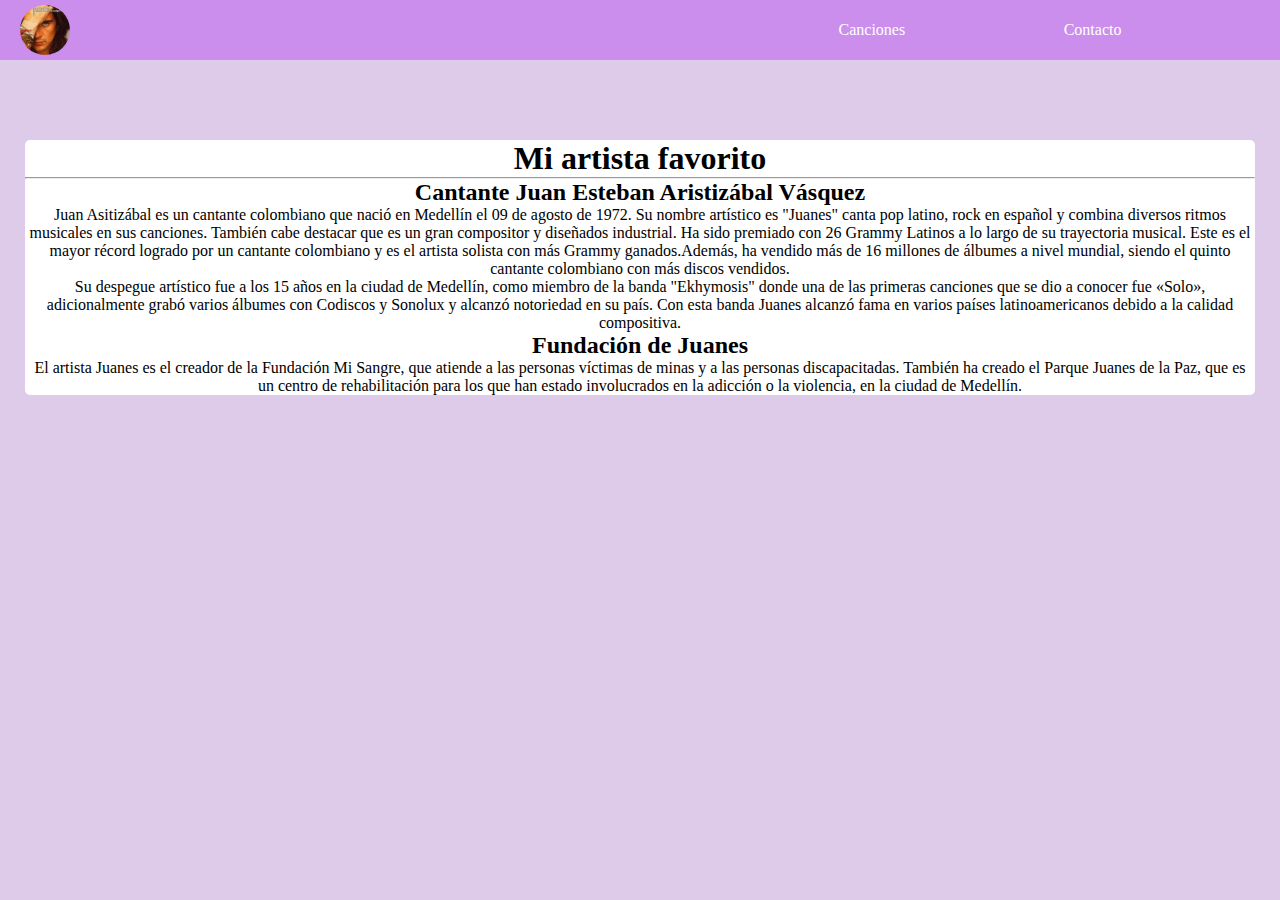
==== actividad-2/index.html @ 4422f965 "Avance Actividad-2, Implementación de las páginas" ====
<html lang="en">
    <head>
        <meta charset="UTF-8">
        <meta http-equiv="X-UA-Compatible" content="IE=edge">
        <meta name="viewport" content="width=device-width, initial-scale=1.0">

        <title>Actividad Dos</title>
        <link rel="stylesheet" href="styles.css">
        
    </head>
    <body>
        <header id="header">
            <nav>
                <a href="index.html">
                    <img id="logo" src="[data-uri]" alt="logo">
                </a>
                <ul>
                    <li><a href="musica.html" class="nav-a"> Canciones </a></li>
                    
                    <li><a href="contacto.html" class="nav-a"> Contacto </a></li>
                </ul>
            </nav>
        </header>

        <main>
            <section class="content">
                <h1>Mi artista favorito</h1>
                <hr>
                <h2>Cantante Juan Esteban Aristizábal Vásquez</h2>
                <p>Juan Asitizábal es un cantante colombiano que nació en Medellín el 09 de agosto de 1972. Su nombre artístico es "Juanes" canta pop latino, rock en español y combina diversos ritmos musicales en sus canciones. También cabe destacar que es un gran compositor y diseñados industrial. Ha sido premiado con 26 Grammy Latinos a lo largo de su trayectoria musical. Este es el mayor récord logrado por un cantante colombiano y  es el artista solista con más Grammy ganados.Además, ha vendido más de 16 millones de álbumes a nivel mundial, siendo el quinto cantante colombiano con más discos vendidos.</p>
                <p>Su despegue artístico fue a los 15 años en la ciudad de Medellín, como miembro de la banda "Ekhymosis" donde una de las primeras canciones que se dio a conocer fue «Solo», adicionalmente grabó varios álbumes con Codiscos y Sonolux y alcanzó notoriedad en su país. Con esta banda Juanes alcanzó fama en varios países latinoamericanos debido a la calidad compositiva.</p>
                
                <h2>Fundación de Juanes</h2>
                <p>El artista Juanes es el creador de la Fundación Mi Sangre, que atiende a las personas víctimas de minas y a las personas discapacitadas. También ha creado el Parque Juanes de la Paz, que es un centro de rehabilitación para los que han estado involucrados en la adicción o la violencia, en la ciudad de Medellín.</p>
            </section>
        </main>
    </body>
</html>
---- actividad-2/styles.css ----
* {
    box-sizing: border-box;
    margin: 0;
}

body {
    height: 100vh;
    background-color: rgb(221, 203, 233);
    background-position: center;
    background-repeat: no-repeat;
    background-size: cover;
    display: grid;
    grid-template-columns: 100%;
    grid-template-rows: 15% 70% 15%;
}

nav {
    display: grid;
    grid-template-columns: repeat(2, 1fr);
    background-color: rgba(176, 46, 241, 0.388);
}

#header {
    height: 100%;
    width: 100%;
}

#logo {
    height: 50px;
    width: 50px;
    border-radius: 50%;
    margin: 5px 20px 5px 20px ;
}

ul{
    display: flex;
    align-items: center;
    justify-content: space-evenly;
    margin: 0
}
ul > li {
    color: aliceblue;
    list-style: none;
}
li:hover{
    font-size: 20px;
    color: blueviolet;
}

.nav-a {
    text-decoration: none;
    color: white;
}

.content {
    position: relative;
    justify-content: center;
    text-align: center;

    background-color: white;
    border-radius: 5px;
    margin: 5px 25px 5px 25px;
}
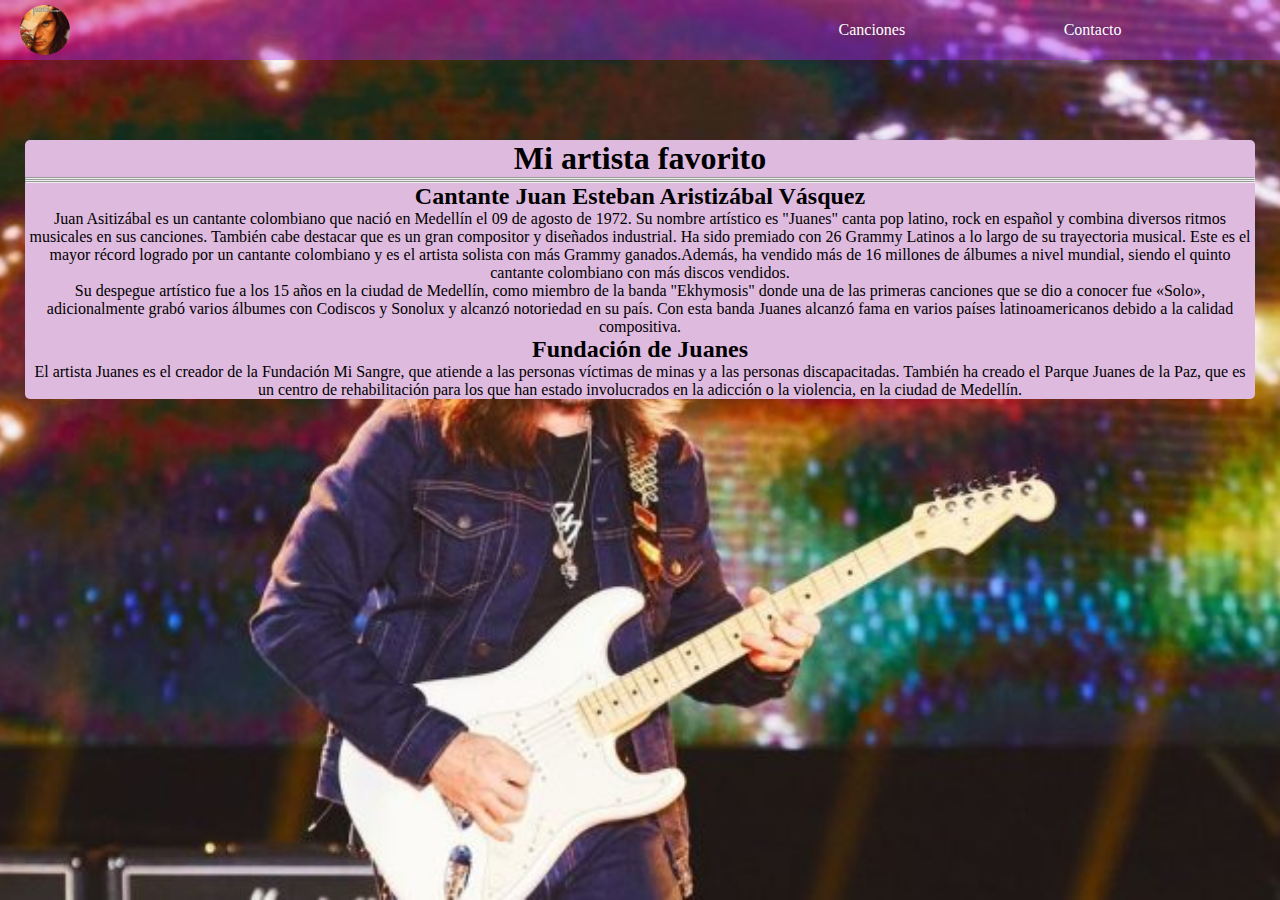
==== commit 43bf55d7: "Continuacion modelado de la pagina con html y css" ====
--- a/actividad-2/index.html
+++ b/actividad-2/index.html
@@ -26,13 +26,15 @@
             <section class="content">
                 <h1>Mi artista favorito</h1>
                 <hr>
+                <hr>
+                <hr>
                 <h2>Cantante Juan Esteban Aristizábal Vásquez</h2>
                 <p>Juan Asitizábal es un cantante colombiano que nació en Medellín el 09 de agosto de 1972. Su nombre artístico es "Juanes" canta pop latino, rock en español y combina diversos ritmos musicales en sus canciones. También cabe destacar que es un gran compositor y diseñados industrial. Ha sido premiado con 26 Grammy Latinos a lo largo de su trayectoria musical. Este es el mayor récord logrado por un cantante colombiano y  es el artista solista con más Grammy ganados.Además, ha vendido más de 16 millones de álbumes a nivel mundial, siendo el quinto cantante colombiano con más discos vendidos.</p>
                 <p>Su despegue artístico fue a los 15 años en la ciudad de Medellín, como miembro de la banda "Ekhymosis" donde una de las primeras canciones que se dio a conocer fue «Solo», adicionalmente grabó varios álbumes con Codiscos y Sonolux y alcanzó notoriedad en su país. Con esta banda Juanes alcanzó fama en varios países latinoamericanos debido a la calidad compositiva.</p>
-                
                 <h2>Fundación de Juanes</h2>
                 <p>El artista Juanes es el creador de la Fundación Mi Sangre, que atiende a las personas víctimas de minas y a las personas discapacitadas. También ha creado el Parque Juanes de la Paz, que es un centro de rehabilitación para los que han estado involucrados en la adicción o la violencia, en la ciudad de Medellín.</p>
             </section>
         </main>
+
     </body>
 </html>--- a/actividad-2/styles.css
+++ b/actividad-2/styles.css
@@ -5,7 +5,7 @@
 
 body {
     height: 100vh;
-    background-color: rgb(221, 203, 233);
+    background-image:url(Img/juanes-fondo-musica.jpg);
     background-position: center;
     background-repeat: no-repeat;
     background-size: cover;
@@ -57,7 +57,25 @@
     justify-content: center;
     text-align: center;
 
-    background-color: white;
+    background-color:rgb(223, 186, 223);
     border-radius: 5px;
     margin: 5px 25px 5px 25px;
-}+}
+
+.contacto-form {
+    
+    background-color:rgb(223, 179, 223) (143, 91, 91);
+}
+
+.musica-content {
+
+}
+.cancion {
+    width: 250px;
+    height: 150px;
+    display: inline
+    background-color: rgb(17, 16, 16);
+    padding: 10px;
+    margin: 5px;
+}
+
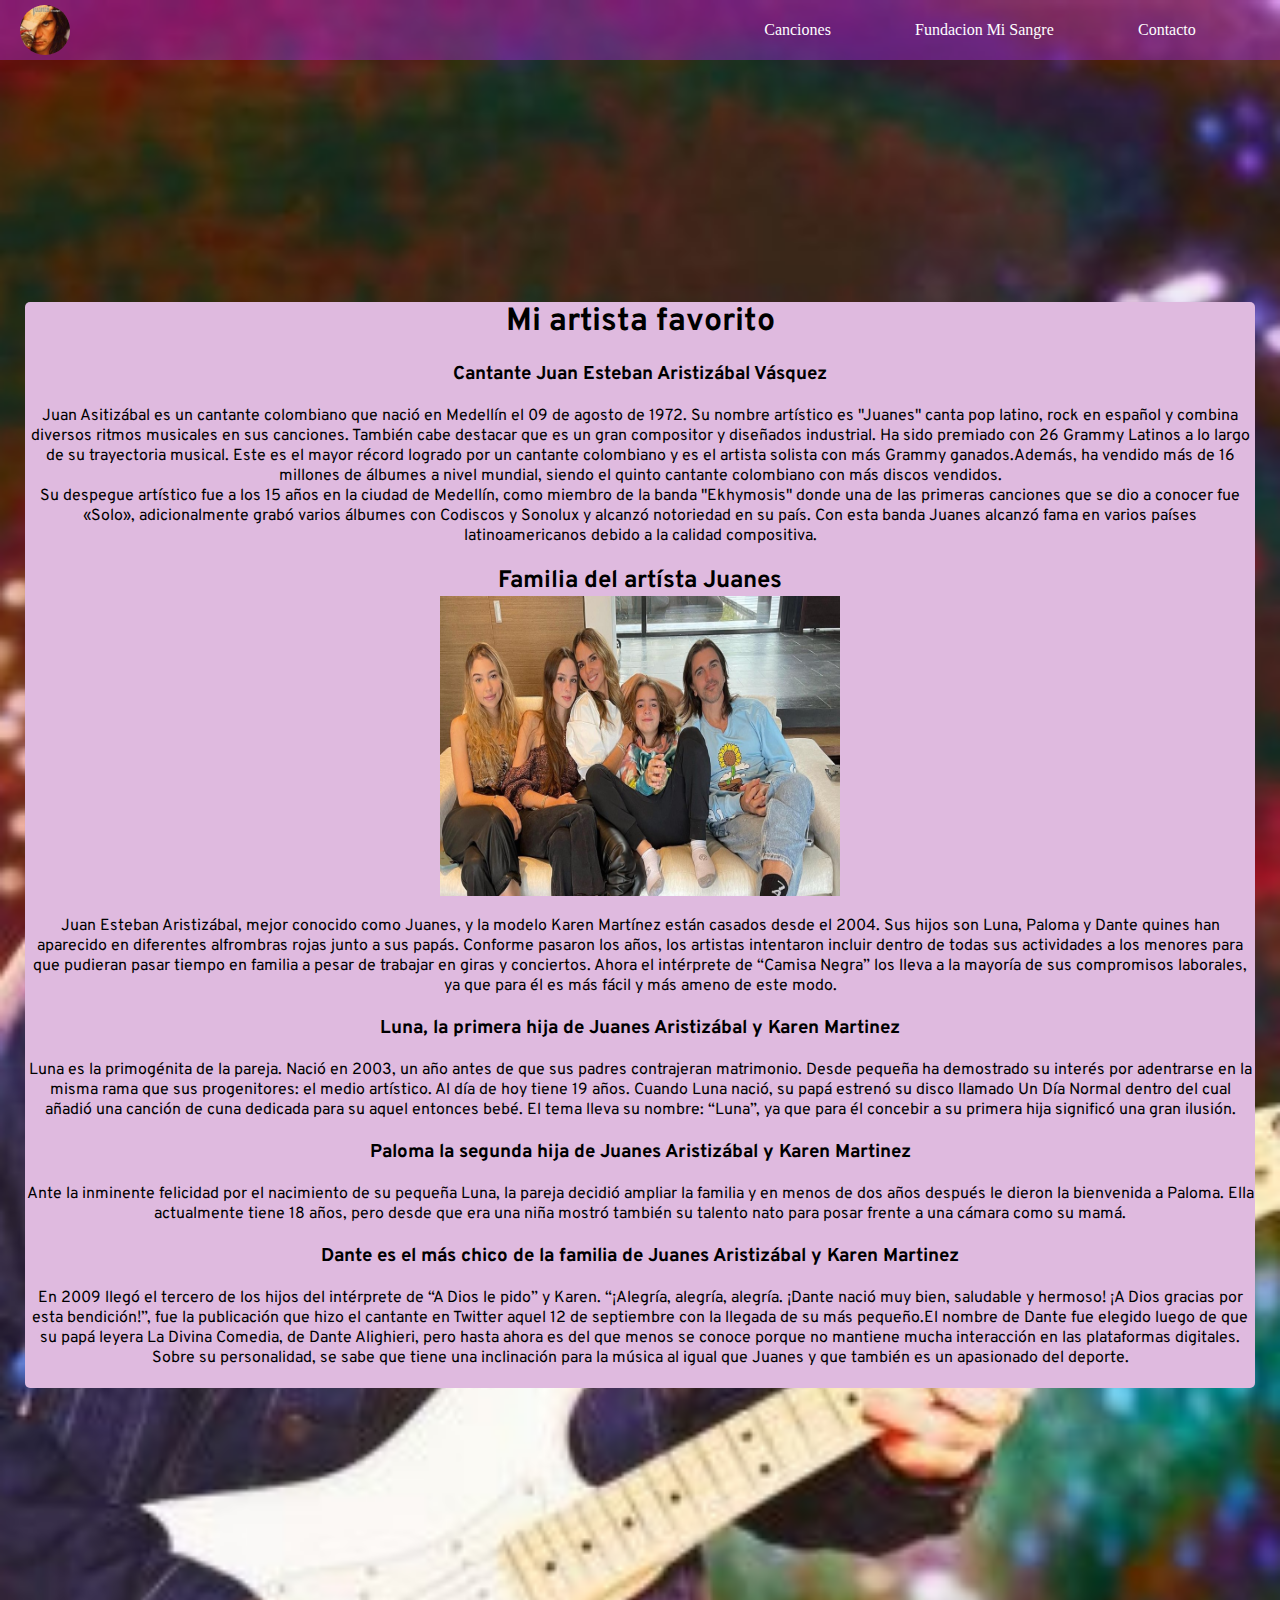
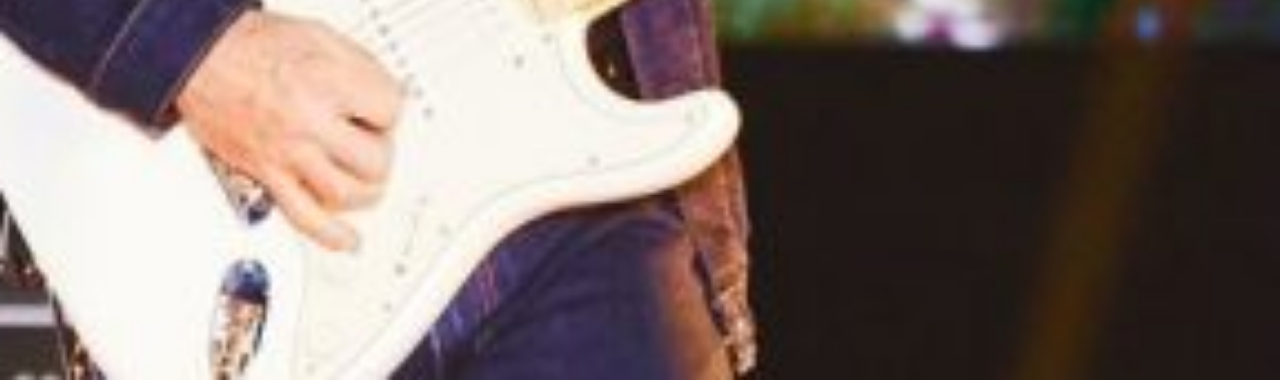
==== commit d1e027c0: "Actualizacion de la pagina web sobre Juanes" ====
--- a/actividad-2/index.html
+++ b/actividad-2/index.html
@@ -4,7 +4,10 @@
         <meta http-equiv="X-UA-Compatible" content="IE=edge">
         <meta name="viewport" content="width=device-width, initial-scale=1.0">
 
-        <title>Actividad Dos</title>
+        <title>Pagina web-Juanes</title>
+        <link rel="preconnect" href="https://fonts.googleapis.com">
+        <link rel="preconnect" href="https://fonts.gstatic.com" crossorigin>
+        <link href="https://fonts.googleapis.com/css2?family=Overpass&family=Poppins:wght@100&display=swap" rel="stylesheet">
         <link rel="stylesheet" href="styles.css">
         
     </head>
@@ -16,6 +19,8 @@
                 </a>
                 <ul>
                     <li><a href="musica.html" class="nav-a"> Canciones </a></li>
+
+                    <li><a href="fundacion.html" class="nav-a"> Fundacion Mi Sangre </a></li>
                     
                     <li><a href="contacto.html" class="nav-a"> Contacto </a></li>
                 </ul>
@@ -23,17 +28,41 @@
         </header>
 
         <main>
+            <!--Seccion de la familia-->
             <section class="content">
                 <h1>Mi artista favorito</h1>
-                <hr>
-                <hr>
-                <hr>
-                <h2>Cantante Juan Esteban Aristizábal Vásquez</h2>
+                <br>
+                <h3>Cantante Juan Esteban Aristizábal Vásquez</h3>
+                <br>
                 <p>Juan Asitizábal es un cantante colombiano que nació en Medellín el 09 de agosto de 1972. Su nombre artístico es "Juanes" canta pop latino, rock en español y combina diversos ritmos musicales en sus canciones. También cabe destacar que es un gran compositor y diseñados industrial. Ha sido premiado con 26 Grammy Latinos a lo largo de su trayectoria musical. Este es el mayor récord logrado por un cantante colombiano y  es el artista solista con más Grammy ganados.Además, ha vendido más de 16 millones de álbumes a nivel mundial, siendo el quinto cantante colombiano con más discos vendidos.</p>
                 <p>Su despegue artístico fue a los 15 años en la ciudad de Medellín, como miembro de la banda "Ekhymosis" donde una de las primeras canciones que se dio a conocer fue «Solo», adicionalmente grabó varios álbumes con Codiscos y Sonolux y alcanzó notoriedad en su país. Con esta banda Juanes alcanzó fama en varios países latinoamericanos debido a la calidad compositiva.</p>
-                <h2>Fundación de Juanes</h2>
-                <p>El artista Juanes es el creador de la Fundación Mi Sangre, que atiende a las personas víctimas de minas y a las personas discapacitadas. También ha creado el Parque Juanes de la Paz, que es un centro de rehabilitación para los que han estado involucrados en la adicción o la violencia, en la ciudad de Medellín.</p>
+                <br>
+                <h2 id="subtitulo-seccion-de-la-familia>">Familia del artísta Juanes</h2> 
+                <div id="contenedor-imagenes-seccion-de-la-familia">
+                    <img class="familia" src="Img/familia-juanes.jpg" alt="familia-juanes">
+                    <br>
+                    <p>Juan Esteban Aristizábal, mejor conocido como Juanes, y la modelo Karen Martínez están casados desde el 2004. Sus hijos son Luna, Paloma y Dante quines han aparecido en diferentes alfrombras rojas junto a sus papás. Conforme pasaron los años, los artistas intentaron incluir dentro de todas sus actividades a los menores para que pudieran pasar tiempo en familia a pesar de trabajar en giras y conciertos. Ahora el intérprete de “Camisa Negra” los lleva a la mayoría de sus compromisos laborales, ya que para él es más fácil y más ameno de este modo.</p>
+                <br>
+                <h3 id="hija-Luna >">Luna, la primera hija de Juanes Aristizábal y Karen Martinez</h3>
+                <br>
+                <p>Luna es la primogénita de la pareja. Nació en 2003, un año antes de que sus padres contrajeran matrimonio. Desde pequeña ha demostrado su interés por adentrarse en la misma rama que sus progenitores: el medio artístico. Al día de hoy tiene 19 años. Cuando Luna nació, su papá estrenó su disco llamado Un Día Normal dentro del cual añadió una canción de cuna dedicada para su aquel entonces bebé. El tema lleva su nombre: “Luna”, ya que para él concebir a su primera hija significó una gran ilusión.</p>
+                
+                <br>
+                <h3 id="hija-Paloma >">Paloma la segunda hija de Juanes Aristizábal y Karen Martinez</h3>
+                <br>
+                <p>Ante la inminente felicidad por el nacimiento de su pequeña Luna, la pareja decidió ampliar la familia y en menos de dos años después le dieron la bienvenida a Paloma. Ella actualmente tiene 18 años, pero desde que era una niña mostró también su talento nato para posar frente a una cámara como su mamá.</p>
+                
+                <br>
+                <h3 id="hijo-Dante >">Dante es el más chico de la familia de Juanes Aristizábal y Karen Martinez</h3>
+                <br>
+                <p>En 2009 llegó el tercero de los hijos del intérprete de “A Dios le pido” y Karen. “¡Alegría, alegría, alegría. ¡Dante nació muy bien, saludable y hermoso! ¡A Dios gracias por esta bendición!”, fue la publicación que hizo el cantante en Twitter aquel 12 de septiembre con la llegada de su más pequeño.El nombre de Dante fue elegido luego de que su papá leyera La Divina Comedia, de Dante Alighieri, pero hasta ahora es del que menos se conoce porque no mantiene mucha interacción en las plataformas digitales. Sobre su personalidad, se sabe que tiene una inclinación para la música al igual que Juanes y que también es un apasionado del deporte.</p>
+                
+                </div>
+                <br>
             </section>
+            <!--Seccion 2-->
+            <section class="content">
+            </section> 
         </main>
 
     </body>
--- a/actividad-2/styles.css
+++ b/actividad-2/styles.css
@@ -4,7 +4,7 @@
 }
 
 body {
-    height: 100vh;
+    height: 220vh;
     background-image:url(Img/juanes-fondo-musica.jpg);
     background-position: center;
     background-repeat: no-repeat;
@@ -56,10 +56,10 @@
     position: relative;
     justify-content: center;
     text-align: center;
-
     background-color:rgb(223, 186, 223);
     border-radius: 5px;
     margin: 5px 25px 5px 25px;
+    font-family: 'Overpass', sans-serif;
 }
 
 .contacto-form {
@@ -67,15 +67,60 @@
     background-color:rgb(223, 179, 223) (143, 91, 91);
 }
 
-.musica-content {
-
-}
 .cancion {
     width: 250px;
     height: 150px;
-    display: inline
+    display: inline1;
     background-color: rgb(17, 16, 16);
     padding: 10px;
-    margin: 5px;
+    margin: 10px;
+}
+.familia {
+    width: 400px;
+    height: 300px;
+    display: block;
+    margin:auto;
+    
 }
 
+.diagrama-content {
+    background-color: black;
+    margin: 20px;
+    position: relative;
+}
+
+.redondo {
+    background-color: rgb(197, 183, 183);
+    position: absolute;
+    width: 150px;
+    height: 150px;
+    border-radius: 50%;
+    box-shadow: 5px 5px 10 px #4c4b4b;
+    text-align: center;
+    align-items: center;
+}
+
+.descripcion-redondo{
+    position: absolute;
+    top: 50%;
+    left: 50%;
+    margin: -10% 0 0 -25px;
+    color: white;
+}
+
+.cuadrado {
+    background-color: rgba(176, 46, 241, 0.388);
+    position: absolute;
+    width: 500px;
+    height: 110px;
+    margin: 20px 75px 50px 120px;
+    border-radius: 5px;
+}
+
+.descripcion-cuadrado {
+    position: absolute;
+    top: 50%;
+    left: 18%;
+    margin: -2.75% 0 0 -25px;
+    color: rgb(14, 13, 13);
+}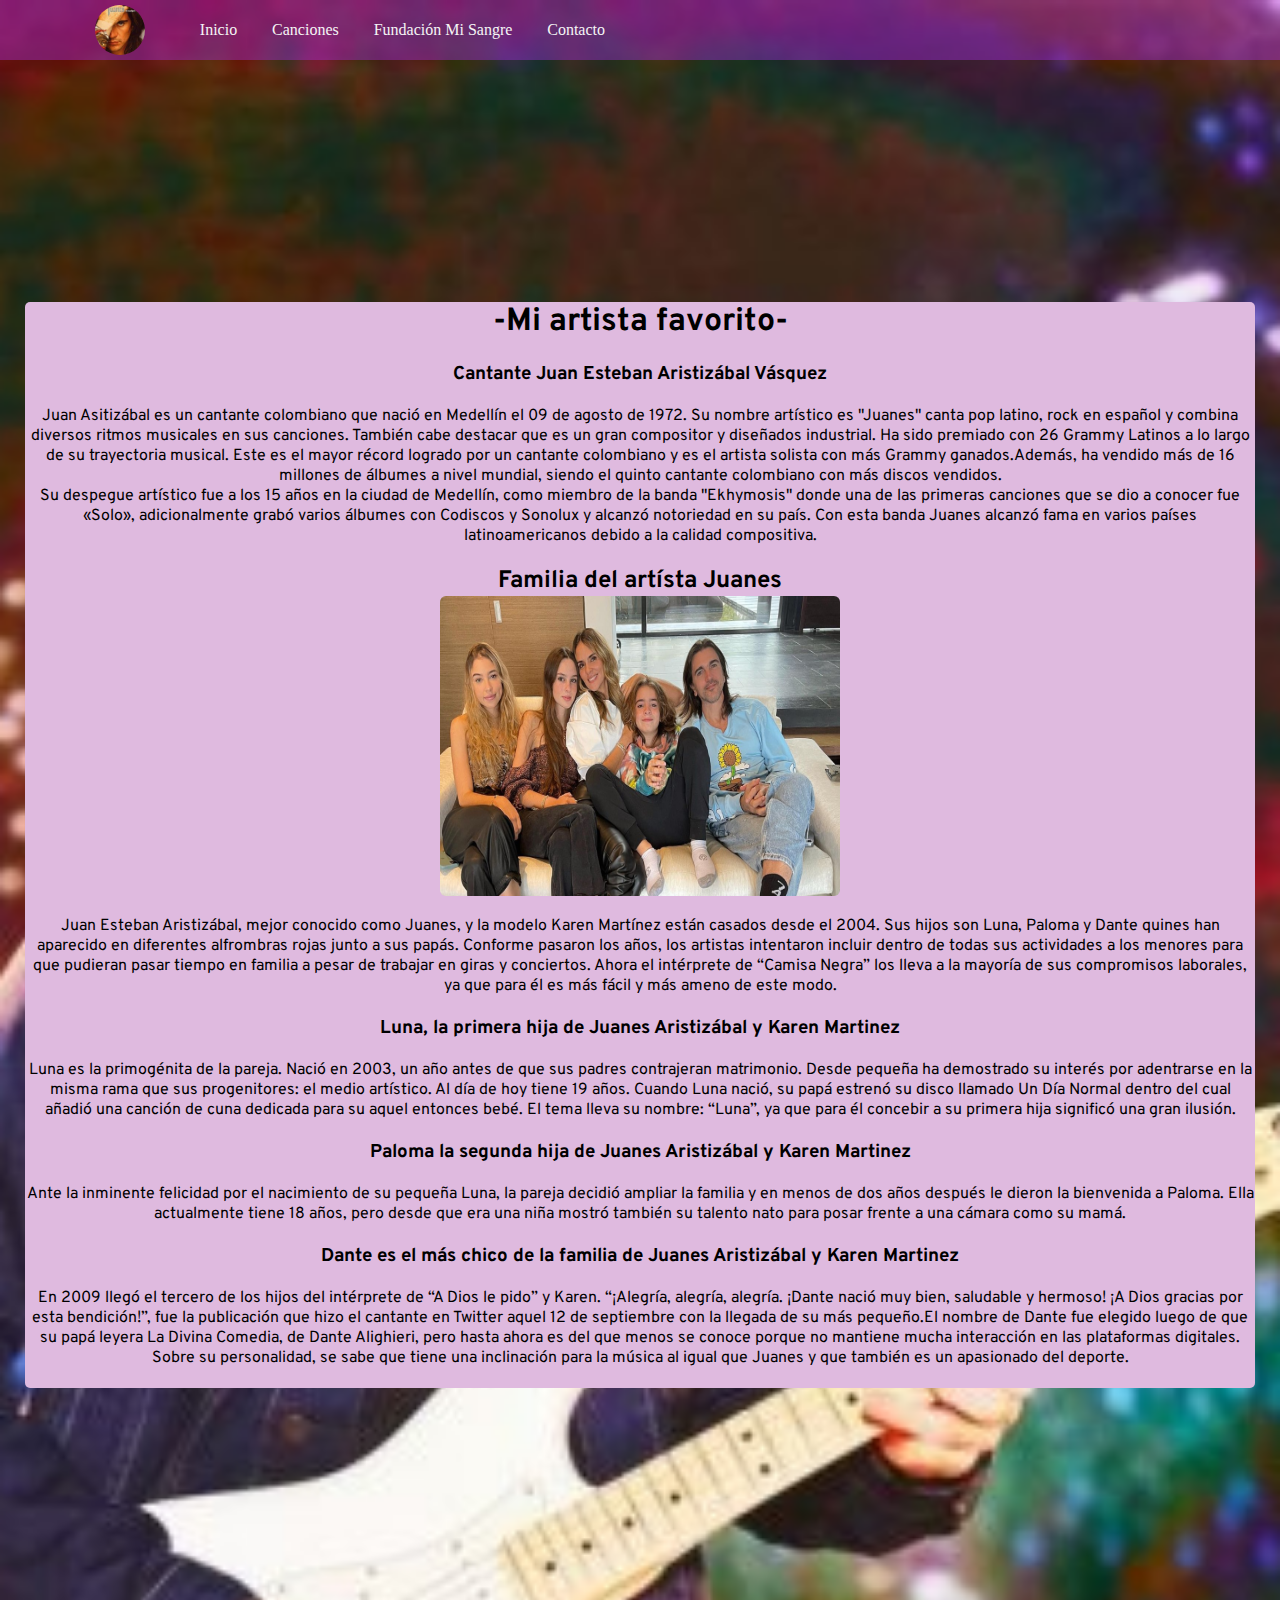
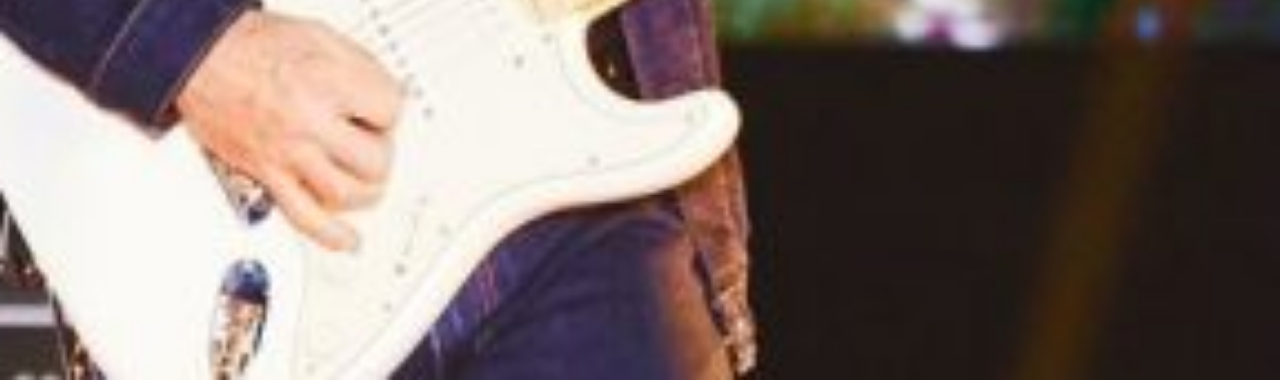
==== commit f951ce91: "Actualización página web sobre el artísta Juanes" ====
--- a/actividad-2/index.html
+++ b/actividad-2/index.html
@@ -9,18 +9,23 @@
         <link rel="preconnect" href="https://fonts.gstatic.com" crossorigin>
         <link href="https://fonts.googleapis.com/css2?family=Overpass&family=Poppins:wght@100&display=swap" rel="stylesheet">
         <link rel="stylesheet" href="styles.css">
+
+        <link rel="shortcut icon" href="Img/icono.ico" />
         
     </head>
     <body>
         <header id="header">
             <nav>
-                <a href="index.html">
-                    <img id="logo" src="[data-uri]" alt="logo">
-                </a>
                 <ul>
+                    <a href="index.html">
+                        <img id="logo" src="[data-uri]" alt="logo">
+                    </a>
+                    <li>
+                        <a href="index.html" class="nav-a">Inicio</a>
+                    </li>
                     <li><a href="musica.html" class="nav-a"> Canciones </a></li>
 
-                    <li><a href="fundacion.html" class="nav-a"> Fundacion Mi Sangre </a></li>
+                    <li><a href="fundacion.html" class="nav-a"> Fundación Mi Sangre </a></li>
                     
                     <li><a href="contacto.html" class="nav-a"> Contacto </a></li>
                 </ul>
@@ -30,7 +35,7 @@
         <main>
             <!--Seccion de la familia-->
             <section class="content">
-                <h1>Mi artista favorito</h1>
+                <h1>-Mi artista favorito-</h1>
                 <br>
                 <h3>Cantante Juan Esteban Aristizábal Vásquez</h3>
                 <br>
--- a/actividad-2/styles.css
+++ b/actividad-2/styles.css
@@ -30,9 +30,11 @@
     width: 50px;
     border-radius: 50%;
     margin: 5px 20px 5px 20px ;
+    color:white;
+    text-align: center;
 }
 
-ul{
+ul {
     display: flex;
     align-items: center;
     justify-content: space-evenly;
@@ -42,14 +44,14 @@
     color: aliceblue;
     list-style: none;
 }
-li:hover{
+li:hover {
     font-size: 20px;
     color: blueviolet;
 }
 
 .nav-a {
     text-decoration: none;
-    color: white;
+    color: whitesmoke;
 }
 
 .content {
@@ -68,19 +70,37 @@
 }
 
 .cancion {
+    animation:scale-up-bottom 0.4s;
     width: 250px;
     height: 150px;
     display: inline1;
     background-color: rgb(17, 16, 16);
     padding: 10px;
-    margin: 10px;
+    margin: 15px;
+    border-radius: 5px;
 }
+
+.animacion-cancion:hover {
+    animation:animacion-cancion 0.4s; 
+} 
+
+@keyframes animacion-cancion {
+    0% {
+        transform:scale(.5);
+        transform-origin:center bottom
+    }
+    100% {
+        transform:scale(1);
+        transform-origin:center bottom
+    }
+}
+
 .familia {
     width: 400px;
     height: 300px;
     display: block;
     margin:auto;
-    
+    border-radius: 6px;
 }
 
 .diagrama-content {
@@ -90,6 +110,8 @@
 }
 
 .redondo {
+    background-image:url(Img/icnono-1.avif);
+    background-size: cover;
     background-color: rgb(197, 183, 183);
     position: absolute;
     width: 150px;
@@ -98,6 +120,10 @@
     box-shadow: 5px 5px 10 px #4c4b4b;
     text-align: center;
     align-items: center;
+}
+.reondo-img {
+    width: 100%;
+    height: auto;
 }
 
 .descripcion-redondo{
@@ -109,7 +135,7 @@
 }
 
 .cuadrado {
-    background-color: rgba(176, 46, 241, 0.388);
+    background-color: rgba(143, 27, 201, 0.829);
     position: absolute;
     width: 500px;
     height: 110px;
@@ -123,4 +149,14 @@
     left: 18%;
     margin: -2.75% 0 0 -25px;
     color: rgb(14, 13, 13);
+}
+.subtitulo-secundario {
+    height: 60px;
+    width: 250px;
+}
+
+.letra-dos {
+    color: white;
+    text-align: center;
+    font-family: 'Overpass', sans-serif;
 }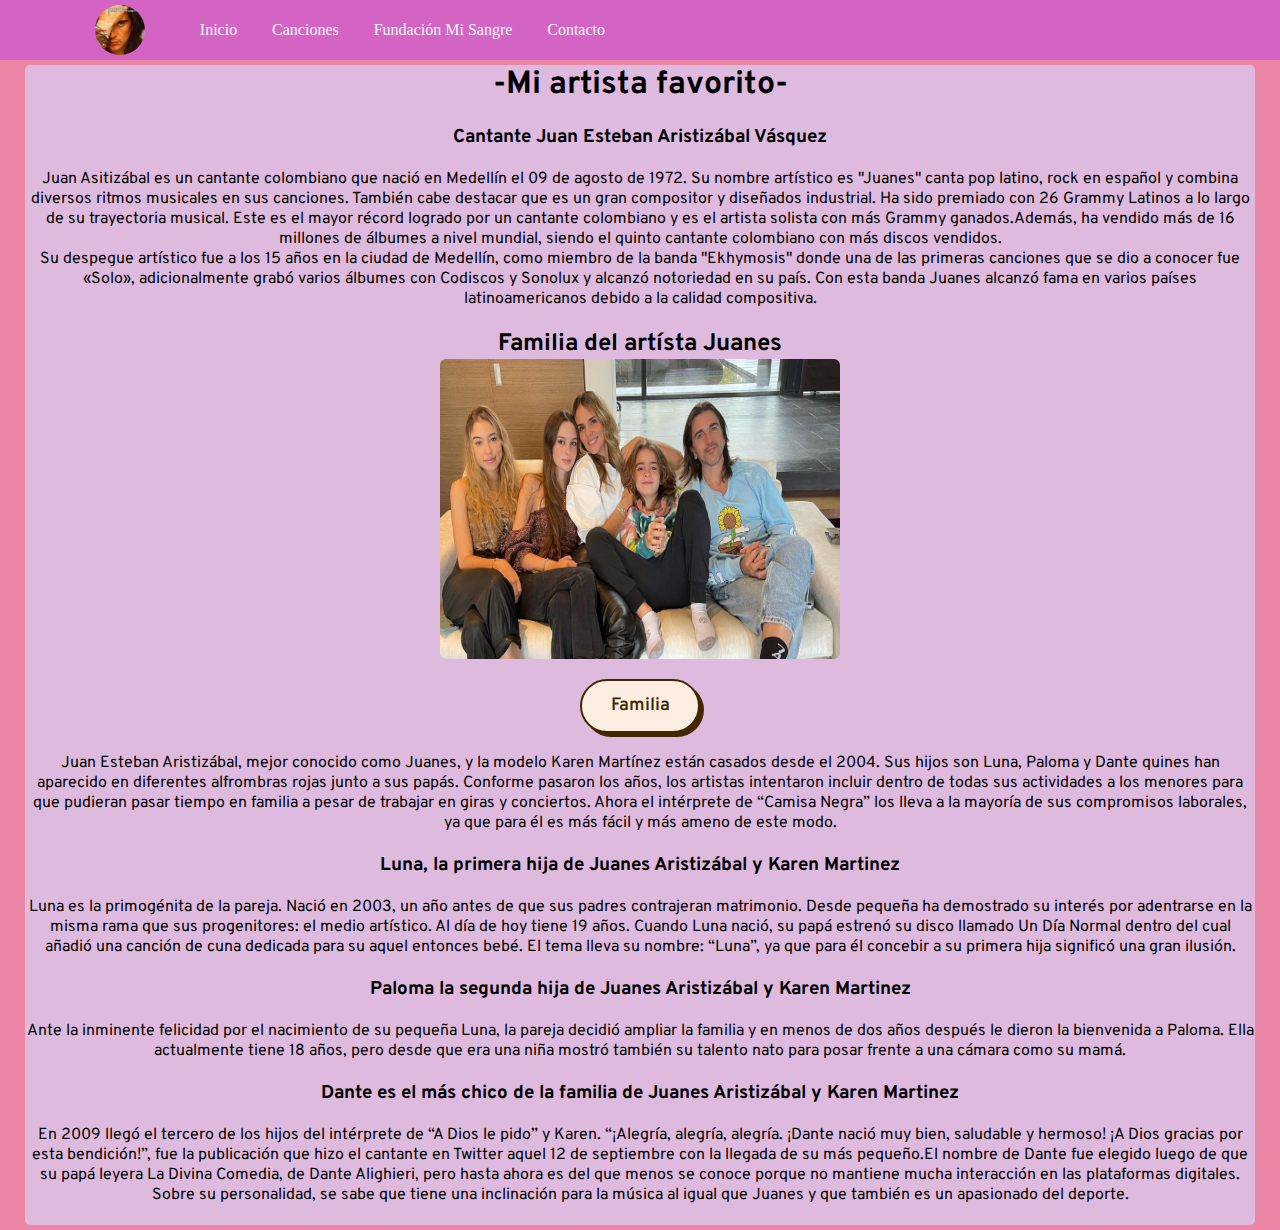
==== commit 92093beb: "Modificaciones-página web sobre Juanes" ====
--- a/actividad-2/index.html
+++ b/actividad-2/index.html
@@ -14,23 +14,21 @@
         
     </head>
     <body>
-        <header id="header">
-            <nav>
-                <ul>
-                    <a href="index.html">
-                        <img id="logo" src="[data-uri]" alt="logo">
-                    </a>
-                    <li>
-                        <a href="index.html" class="nav-a">Inicio</a>
-                    </li>
-                    <li><a href="musica.html" class="nav-a"> Canciones </a></li>
+        <nav>
+            <ul>
+                <a href="index.html">
+                    <img id="logo" src="[data-uri]" alt="logo">
+                </a>
+                <li>
+                    <a href="index.html" class="nav-a">Inicio</a>
+                </li>
+                <li><a href="musica.html" class="nav-a"> Canciones </a></li>
 
-                    <li><a href="fundacion.html" class="nav-a"> Fundación Mi Sangre </a></li>
-                    
-                    <li><a href="contacto.html" class="nav-a"> Contacto </a></li>
-                </ul>
-            </nav>
-        </header>
+                <li><a href="fundacion.html" class="nav-a"> Fundación Mi Sangre </a></li>
+                
+                <li><a href="contacto.html" class="nav-a"> Contacto </a></li>
+            </ul>
+        </nav>
 
         <main>
             <!--Seccion de la familia-->
@@ -46,7 +44,10 @@
                 <div id="contenedor-imagenes-seccion-de-la-familia">
                     <img class="familia" src="Img/familia-juanes.jpg" alt="familia-juanes">
                     <br>
-                    <p>Juan Esteban Aristizábal, mejor conocido como Juanes, y la modelo Karen Martínez están casados desde el 2004. Sus hijos son Luna, Paloma y Dante quines han aparecido en diferentes alfrombras rojas junto a sus papás. Conforme pasaron los años, los artistas intentaron incluir dentro de todas sus actividades a los menores para que pudieran pasar tiempo en familia a pesar de trabajar en giras y conciertos. Ahora el intérprete de “Camisa Negra” los lleva a la mayoría de sus compromisos laborales, ya que para él es más fácil y más ameno de este modo.</p>
+                    <a class="button-74" href="https://cdn.jwplayer.com/previews/qpBqYVFV">Familia </a>
+                    <br>
+                    <br>
+                <p>Juan Esteban Aristizábal, mejor conocido como Juanes, y la modelo Karen Martínez están casados desde el 2004. Sus hijos son Luna, Paloma y Dante quines han aparecido en diferentes alfrombras rojas junto a sus papás. Conforme pasaron los años, los artistas intentaron incluir dentro de todas sus actividades a los menores para que pudieran pasar tiempo en familia a pesar de trabajar en giras y conciertos. Ahora el intérprete de “Camisa Negra” los lleva a la mayoría de sus compromisos laborales, ya que para él es más fácil y más ameno de este modo.</p>
                 <br>
                 <h3 id="hija-Luna >">Luna, la primera hija de Juanes Aristizábal y Karen Martinez</h3>
                 <br>
--- a/actividad-2/styles.css
+++ b/actividad-2/styles.css
@@ -4,15 +4,9 @@
 }
 
 body {
-    height: 220vh;
-    background-image:url(Img/juanes-fondo-musica.jpg);
-    background-position: center;
-    background-repeat: no-repeat;
-    background-size: cover;
-    display: grid;
-    grid-template-columns: 100%;
-    grid-template-rows: 15% 70% 15%;
+    background-color: #e45c89be;
 }
+
 
 nav {
     display: grid;
@@ -65,8 +59,14 @@
 }
 
 .contacto-form {
-    
+    height: 120px;
+    width: 120px ;
     background-color:rgb(223, 179, 223) (143, 91, 91);
+}
+
+.wrapper {
+    display: grid;
+    grid-template-columns: repeat(3, 1fr);
 }
 
 .cancion {
@@ -159,4 +159,41 @@
     color: white;
     text-align: center;
     font-family: 'Overpass', sans-serif;
+}
+
+
+/* CSS */
+.button-74 {
+background-color: #fbeee0;
+border: 2px solid #422800;
+border-radius: 30px;
+box-shadow: #422800 4px 4px 0 0;
+color: #422800;
+cursor: pointer;
+display: inline-block;
+font-weight: 600;
+font-size: 18px;
+padding: 0 18px;
+line-height: 50px;
+text-align: center;
+text-decoration: none;
+user-select: none;
+-webkit-user-select: none;
+touch-action: manipulation;
+}
+
+.button-74:hover {
+background-color: #fff;
+}
+
+.button-74:active {
+box-shadow: #422800 2px 2px 0 0;
+transform: translate(2px, 2px);
+}
+
+@media (min-width: 768px) {
+.button-74 {
+    min-width: 120px;
+    padding: 0 25px;
+}
 }